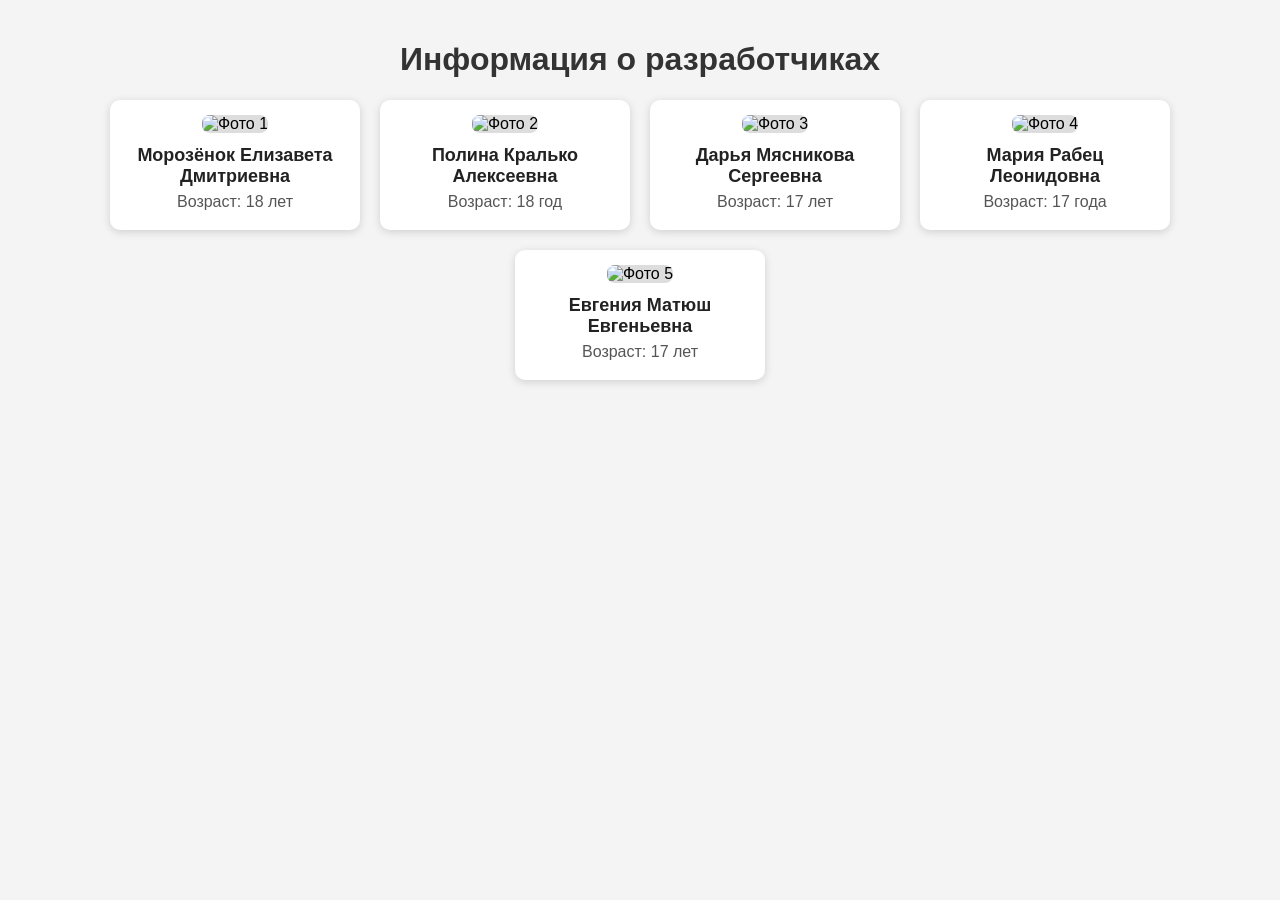
==== about.html @ 62d8926f "о разработчиках задание 3ы" ====
﻿<!DOCTYPE html>
<html lang="en" xmlns="http://www.w3.org/1999/xhtml">
<head>
    <meta charset="utf-8" />
    <title>О разработчиках</title>
    <style>
        body {
            font-family: Arial, sans-serif;
            background-color: #f4f4f4;
            margin: 0;
            padding: 20px;
        }

        h1 {
            text-align: center;
            color: #333;
        }

        .developers {
            display: flex;
            flex-wrap: wrap;
            justify-content: center;
            gap: 20px;
        }

        .developer-card {
            background-color: #fff;
            border-radius: 10px;
            box-shadow: 0 2px 8px rgba(0, 0, 0, 0.15);
            width: 220px;
            padding: 15px;
            text-align: center;
        }

            .developer-card img {
                width: 100%;
                height: 220px;
                object-fit: cover;
                border-radius: 8px;
                background-color: #ddd;
            }

            .developer-card h2 {
                font-size: 18px;
                margin: 12px 0 6px;
                color: #222;
            }

            .developer-card p {
                margin: 4px 0;
                color: #555;
            }
    </style>
</head>
<body>
    <h1>Информация о разработчиках</h1>

    <div class="developers">

        <!-- Разработчик 1 -->
        <div class="developer-card">
            <img src="1.jpg" alt="Фото 1" />
            <h2>Морозёнок Елизавета Дмитриевна</h2>
            <p>Возраст: 18 лет</p>
        </div>

        <!-- Разработчик 2 -->
        <div class="developer-card">
            <img src="2.jpg" alt="Фото 2" />
            <h2>Полина Кралько Алексеевна</h2>
            <p>Возраст: 18 год</p>
        </div>

        <!-- Разработчик 3 -->
        <div class="developer-card">
            <img src="3.jpg" alt="Фото 3" />
            <h2>Дарья Мясникова Сергеевна</h2>
            <p>Возраст: 17 лет</p>
        </div>

        <!-- Разработчик 4 -->
        <div class="developer-card">
            <img src="4.jpg" alt="Фото 4" />
            <h2>Мария Рабец Леонидовна</h2>
            <p>Возраст: 17 года</p>
        </div>

        <!-- Разработчик 5 -->
        <div class="developer-card">
            <img src="5.jpg" alt="Фото 5" />
            <h2>Евгения Матюш Евгеньевна</h2>
            <p>Возраст: 17 лет</p>
        </div>

    </div>
</body>
</html>
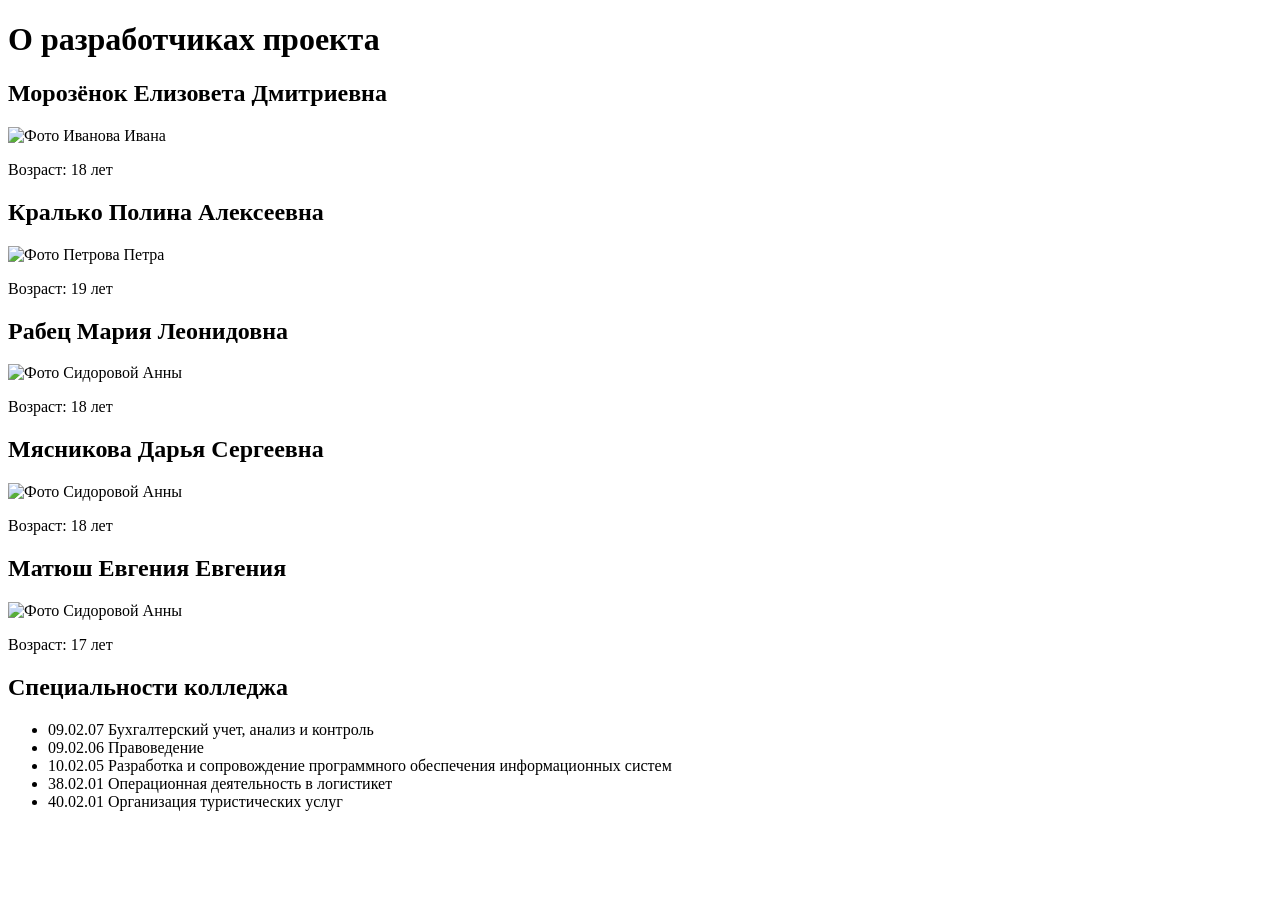
==== commit 19e4a484: "я сделала все about.html" ====
--- a/about.html
+++ b/about.html
@@ -1,97 +1,54 @@
 ﻿<!DOCTYPE html>
-<html lang="en" xmlns="http://www.w3.org/1999/xhtml">
+<html lang="ru">
 <head>
-    <meta charset="utf-8" />
+    <meta charset="UTF-8">
     <title>О разработчиках</title>
-    <style>
-        body {
-            font-family: Arial, sans-serif;
-            background-color: #f4f4f4;
-            margin: 0;
-            padding: 20px;
-        }
-
-        h1 {
-            text-align: center;
-            color: #333;
-        }
-
-        .developers {
-            display: flex;
-            flex-wrap: wrap;
-            justify-content: center;
-            gap: 20px;
-        }
-
-        .developer-card {
-            background-color: #fff;
-            border-radius: 10px;
-            box-shadow: 0 2px 8px rgba(0, 0, 0, 0.15);
-            width: 220px;
-            padding: 15px;
-            text-align: center;
-        }
-
-            .developer-card img {
-                width: 100%;
-                height: 220px;
-                object-fit: cover;
-                border-radius: 8px;
-                background-color: #ddd;
-            }
-
-            .developer-card h2 {
-                font-size: 18px;
-                margin: 12px 0 6px;
-                color: #222;
-            }
-
-            .developer-card p {
-                margin: 4px 0;
-                color: #555;
-            }
-    </style>
 </head>
 <body>
-    <h1>Информация о разработчиках</h1>
 
-    <div class="developers">
+    <h1>О разработчиках проекта</h1>
 
-        <!-- Разработчик 1 -->
-        <div class="developer-card">
-            <img src="1.jpg" alt="Фото 1" />
-            <h2>Морозёнок Елизавета Дмитриевна</h2>
-            <p>Возраст: 18 лет</p>
-        </div>
+    <div class="developer">
+        <h2>Морозёнок Елизовета Дмитриевна</h2>
+        <img src="images/ivanov.jpg" alt="Фото Иванова Ивана" width="150" height="150">
+        <p>Возраст: 18 лет</p>
+    </div>
 
-        <!-- Разработчик 2 -->
-        <div class="developer-card">
-            <img src="2.jpg" alt="Фото 2" />
-            <h2>Полина Кралько Алексеевна</h2>
-            <p>Возраст: 18 год</p>
-        </div>
+    <div class="developer">
+        <h2>Кралько Полина Алексеевна</h2>
+        <img src="images/petrov.jpg" alt="Фото Петрова Петра" width="150" height="150">
+        <p>Возраст: 19 лет</p>
+    </div>
 
-        <!-- Разработчик 3 -->
-        <div class="developer-card">
-            <img src="3.jpg" alt="Фото 3" />
-            <h2>Дарья Мясникова Сергеевна</h2>
-            <p>Возраст: 17 лет</p>
-        </div>
+    <div class="developer">
+        <h2>Рабец Мария Леонидовна</h2>
+        <img src="images/sidorova.jpg" alt="Фото Сидоровой Анны" width="150" height="150">
+        <p>Возраст: 18 лет</p>
+    </div>
 
-        <!-- Разработчик 4 -->
-        <div class="developer-card">
-            <img src="4.jpg" alt="Фото 4" />
-            <h2>Мария Рабец Леонидовна</h2>
-            <p>Возраст: 17 года</p>
-        </div>
+    <div class="developer">
+        <h2>Мясникова Дарья Сергеевна</h2>
+        <img src="images/sidorova.jpg" alt="Фото Сидоровой Анны" width="150" height="150">
+        <p>Возраст: 18 лет</p>
+    </div>
 
-        <!-- Разработчик 5 -->
-        <div class="developer-card">
-            <img src="5.jpg" alt="Фото 5" />
-            <h2>Евгения Матюш Евгеньевна</h2>
-            <p>Возраст: 17 лет</p>
-        </div>
+    <div class="developer">
+        <h2>Матюш Евгения Евгения</h2>
+        <img src="images/sidorova.jpg" alt="Фото Сидоровой Анны" width="150" height="150">
+        <p>Возраст: 17 лет</p>
+    </div>
 
+    <div id="specialties">
+        <h2>Специальности колледжа</h2>
+        <ul>
+            <li>09.02.07 Бухгалтерский учет, анализ и контроль </li>
+            <li>09.02.06 Правоведение</li>
+            <li>10.02.05 Разработка и сопровождение программного обеспечения информационных систем</li>
+            <li>38.02.01 Операционная деятельность в логистикет</li>
+            <li>40.02.01 Организация туристических услуг</li>
+           
+        </ul>
     </div>
+
 </body>
 </html>
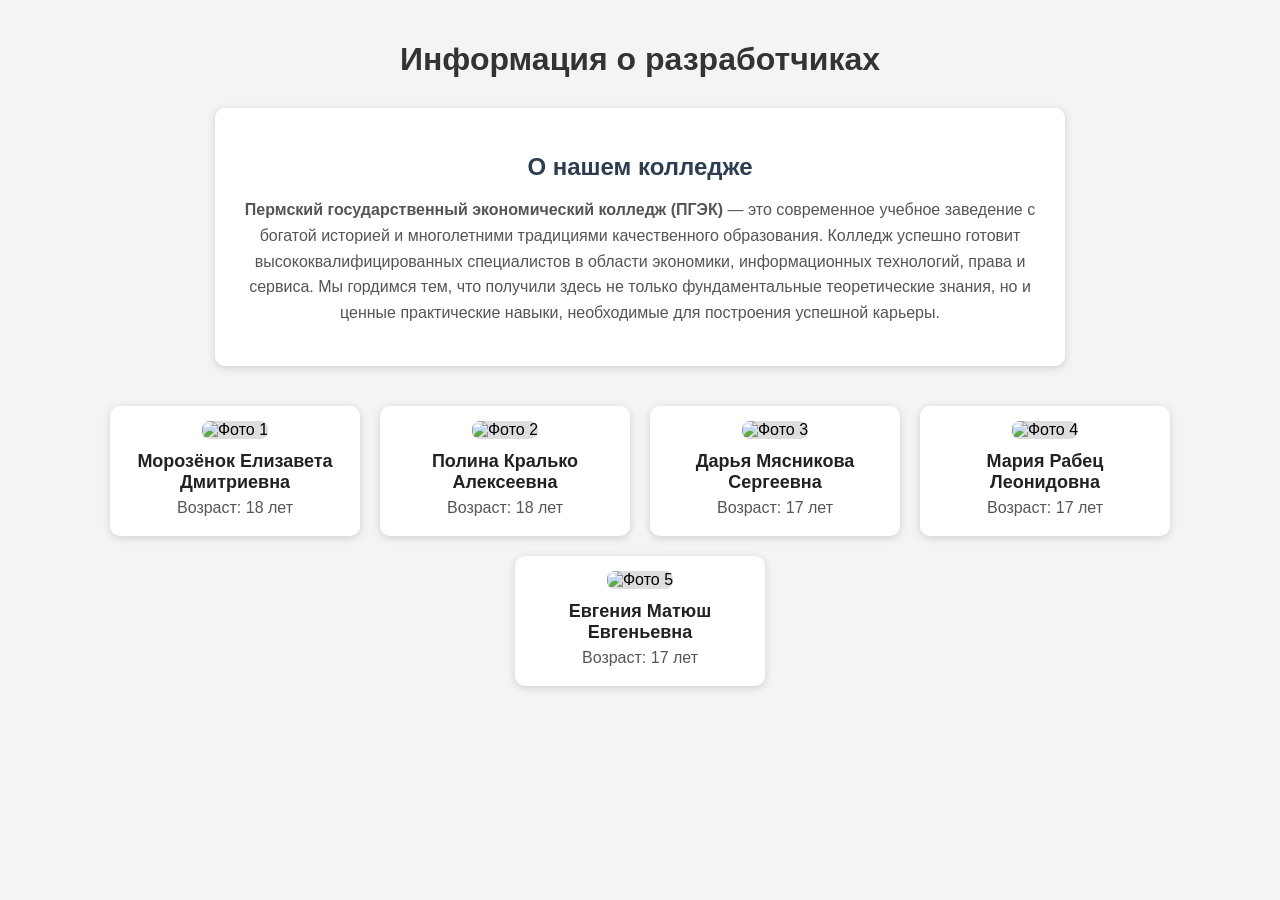
==== commit 47a9ca21: "я дополнила about.html" ====
--- a/about.html
+++ b/about.html
@@ -1,54 +1,131 @@
 ﻿<!DOCTYPE html>
-<html lang="ru">
+<html lang="ru" xmlns="http://www.w3.org/1999/xhtml">
 <head>
-    <meta charset="UTF-8">
+    <meta charset="utf-8" />
     <title>О разработчиках</title>
+    <style>
+        body {
+            font-family: Arial, sans-serif;
+            background-color: #f4f4f4;
+            margin: 0;
+            padding: 20px;
+        }
+
+        h1 {
+            text-align: center;
+            color: #333;
+            margin-bottom: 30px;
+        }
+
+        /* Стили для нового блока о колледже */
+        #about {
+            background-color: #fff;
+            border-radius: 10px;
+            box-shadow: 0 2px 8px rgba(0, 0, 0, 0.15);
+            padding: 25px;
+            max-width: 800px;
+            margin: 0 auto 40px auto;
+            text-align: center;
+        }
+
+            #about h2 {
+                color: #2c3e50;
+                margin-bottom: 15px;
+                font-size: 24px;
+            }
+
+            #about p {
+                color: #555;
+                line-height: 1.6;
+                font-size: 16px;
+            }
+
+        .developers {
+            display: flex;
+            flex-wrap: wrap;
+            justify-content: center;
+            gap: 20px;
+        }
+
+        .developer-card {
+            background-color: #fff;
+            border-radius: 10px;
+            box-shadow: 0 2px 8px rgba(0, 0, 0, 0.15);
+            width: 220px;
+            padding: 15px;
+            text-align: center;
+        }
+
+            .developer-card img {
+                width: 100%;
+                height: 220px;
+                object-fit: cover;
+                border-radius: 8px;
+                background-color: #ddd;
+            }
+
+            .developer-card h2 {
+                font-size: 18px;
+                margin: 12px 0 6px;
+                color: #222;
+            }
+
+            .developer-card p {
+                margin: 4px 0;
+                color: #555;
+            }
+    </style>
 </head>
 <body>
+    <h1>Информация о разработчиках</h1>
 
-    <h1>О разработчиках проекта</h1>
-
-    <div class="developer">
-        <h2>Морозёнок Елизовета Дмитриевна</h2>
-        <img src="images/ivanov.jpg" alt="Фото Иванова Ивана" width="150" height="150">
-        <p>Возраст: 18 лет</p>
+    <!-- Блок с информацией о колледже -->
+    <div id="about">
+        <h2>О нашем колледже</h2>
+        <p>
+            <strong>Пермский государственный экономический колледж (ПГЭК)</strong> — это современное учебное заведение с богатой историей и многолетними традициями качественного образования.
+            Колледж успешно готовит высококвалифицированных специалистов в области экономики, информационных технологий, права и сервиса.
+            Мы гордимся тем, что получили здесь не только фундаментальные теоретические знания, но и ценные практические навыки, необходимые для построения успешной карьеры.
+        </p>
     </div>
 
-    <div class="developer">
-        <h2>Кралько Полина Алексеевна</h2>
-        <img src="images/petrov.jpg" alt="Фото Петрова Петра" width="150" height="150">
-        <p>Возраст: 19 лет</p>
+    <div class="developers">
+
+        <!-- Разработчик 1 -->
+        <div class="developer-card">
+            <img src="1.jpg" alt="Фото 1" />
+            <h2>Морозёнок Елизавета Дмитриевна</h2>
+            <p>Возраст: 18 лет</p>
+        </div>
+
+        <!-- Разработчик 2 -->
+        <div class="developer-card">
+            <img src="2.jpg" alt="Фото 2" />
+            <h2>Полина Кралько Алексеевна</h2>
+            <p>Возраст: 18 лет</p>
+        </div>
+
+        <!-- Разработчик 3 -->
+        <div class="developer-card">
+            <img src="3.jpg" alt="Фото 3" />
+            <h2>Дарья Мясникова Сергеевна</h2>
+            <p>Возраст: 17 лет</p>
+        </div>
+
+        <!-- Разработчик 4 -->
+        <div class="developer-card">
+            <img src="4.jpg" alt="Фото 4" />
+            <h2>Мария Рабец Леонидовна</h2>
+            <p>Возраст: 17 лет</p>
+        </div>
+
+        <!-- Разработчик 5 -->
+        <div class="developer-card">
+            <img src="5.jpg" alt="Фото 5" />
+            <h2>Евгения Матюш Евгеньевна</h2>
+            <p>Возраст: 17 лет</p>
+        </div>
+
     </div>
-
-    <div class="developer">
-        <h2>Рабец Мария Леонидовна</h2>
-        <img src="images/sidorova.jpg" alt="Фото Сидоровой Анны" width="150" height="150">
-        <p>Возраст: 18 лет</p>
-    </div>
-
-    <div class="developer">
-        <h2>Мясникова Дарья Сергеевна</h2>
-        <img src="images/sidorova.jpg" alt="Фото Сидоровой Анны" width="150" height="150">
-        <p>Возраст: 18 лет</p>
-    </div>
-
-    <div class="developer">
-        <h2>Матюш Евгения Евгения</h2>
-        <img src="images/sidorova.jpg" alt="Фото Сидоровой Анны" width="150" height="150">
-        <p>Возраст: 17 лет</p>
-    </div>
-
-    <div id="specialties">
-        <h2>Специальности колледжа</h2>
-        <ul>
-            <li>09.02.07 Бухгалтерский учет, анализ и контроль </li>
-            <li>09.02.06 Правоведение</li>
-            <li>10.02.05 Разработка и сопровождение программного обеспечения информационных систем</li>
-            <li>38.02.01 Операционная деятельность в логистикет</li>
-            <li>40.02.01 Организация туристических услуг</li>
-           
-        </ul>
-    </div>
-
 </body>
 </html>
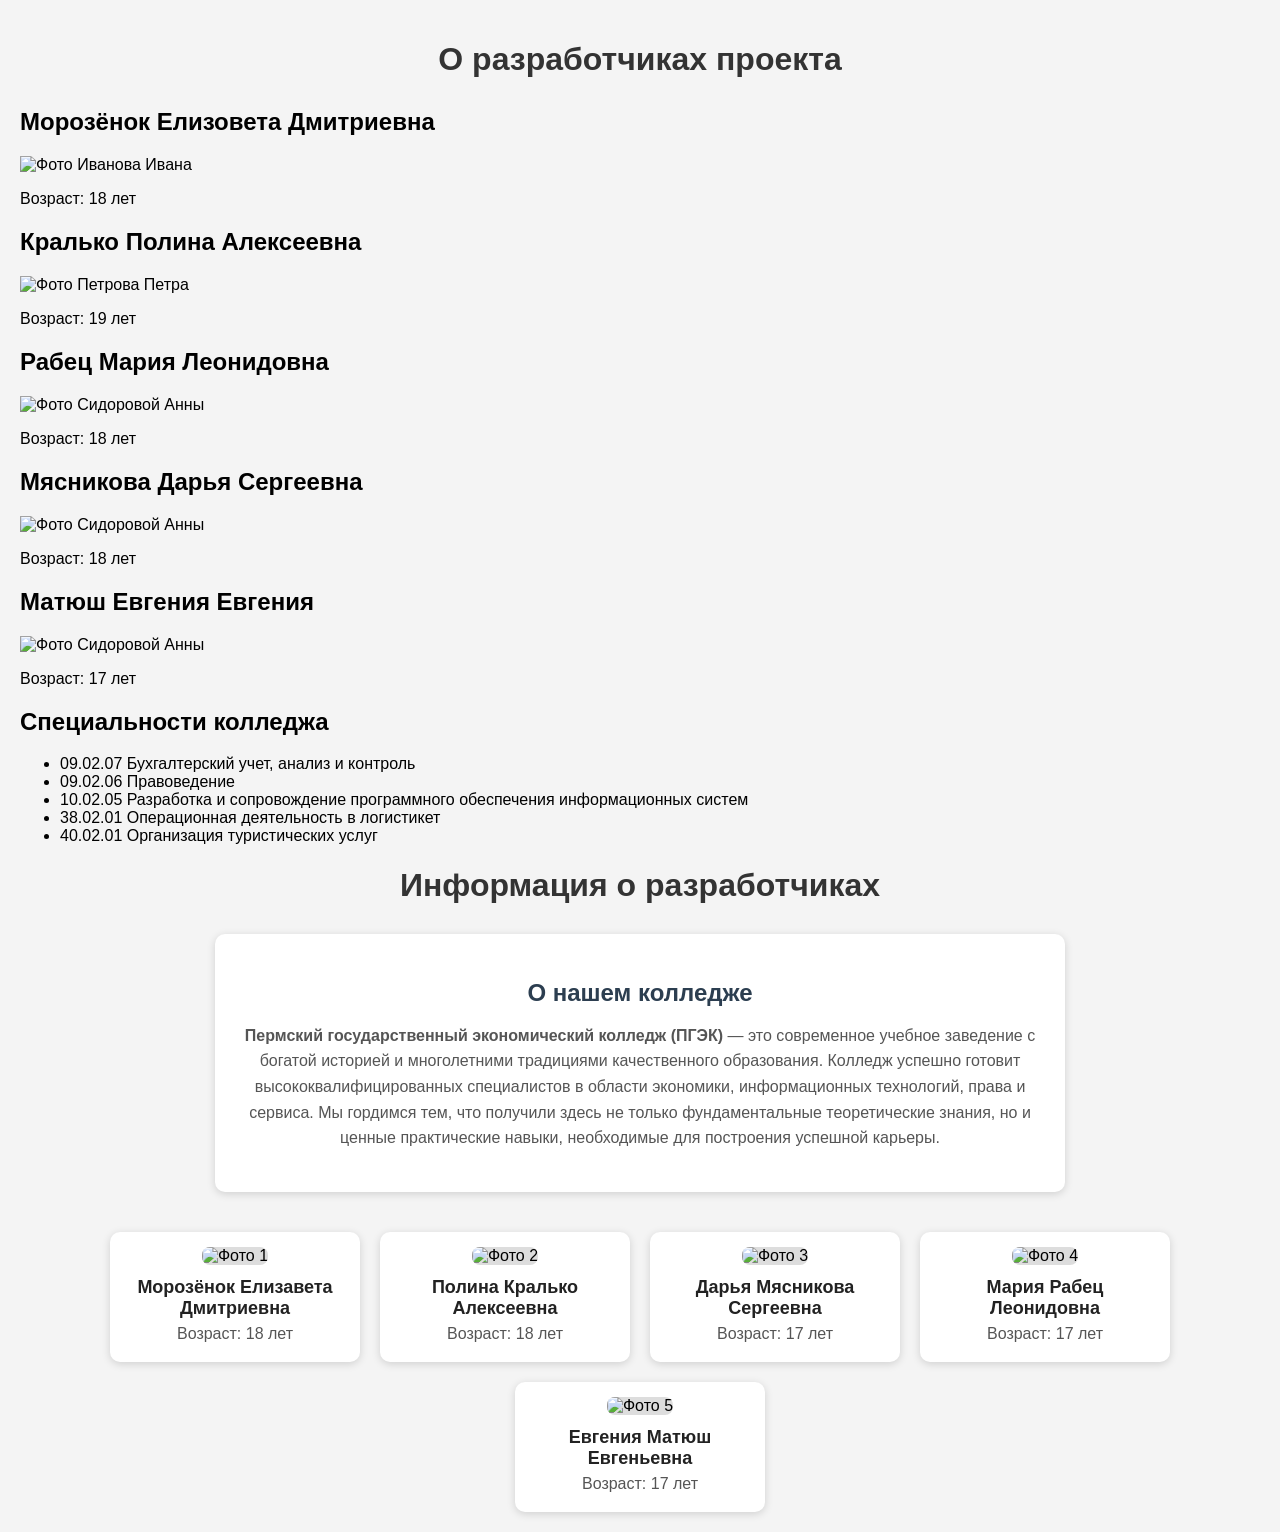
==== commit a30d72c3: "Merge branch 'main' into zad4" ====
--- a/about.html
+++ b/about.html
@@ -1,4 +1,54 @@
-﻿<!DOCTYPE html>
+<!DOCTYPE html>
+<html lang="ru">
+<head>
+    <meta charset="UTF-8">
+    <title>О разработчиках</title>
+</head>
+<body>
+
+    <h1>О разработчиках проекта</h1>
+
+    <div class="developer">
+        <h2>Морозёнок Елизовета Дмитриевна</h2>
+        <img src="images/ivanov.jpg" alt="Фото Иванова Ивана" width="150" height="150">
+        <p>Возраст: 18 лет</p>
+    </div>
+
+    <div class="developer">
+        <h2>Кралько Полина Алексеевна</h2>
+        <img src="images/petrov.jpg" alt="Фото Петрова Петра" width="150" height="150">
+        <p>Возраст: 19 лет</p>
+    </div>
+
+    <div class="developer">
+        <h2>Рабец Мария Леонидовна</h2>
+        <img src="images/sidorova.jpg" alt="Фото Сидоровой Анны" width="150" height="150">
+        <p>Возраст: 18 лет</p>
+    </div>
+
+    <div class="developer">
+        <h2>Мясникова Дарья Сергеевна</h2>
+        <img src="images/sidorova.jpg" alt="Фото Сидоровой Анны" width="150" height="150">
+        <p>Возраст: 18 лет</p>
+    </div>
+
+    <div class="developer">
+        <h2>Матюш Евгения Евгения</h2>
+        <img src="images/sidorova.jpg" alt="Фото Сидоровой Анны" width="150" height="150">
+        <p>Возраст: 17 лет</p>
+    </div>
+
+    <div id="specialties">
+        <h2>Специальности колледжа</h2>
+        <ul>
+            <li>09.02.07 Бухгалтерский учет, анализ и контроль </li>
+            <li>09.02.06 Правоведение</li>
+            <li>10.02.05 Разработка и сопровождение программного обеспечения информационных систем</li>
+            <li>38.02.01 Операционная деятельность в логистикет</li>
+            <li>40.02.01 Организация туристических услуг</li>
+           
+        </ul>
+    </div>
 <html lang="ru" xmlns="http://www.w3.org/1999/xhtml">
 <head>
     <meta charset="utf-8" />
